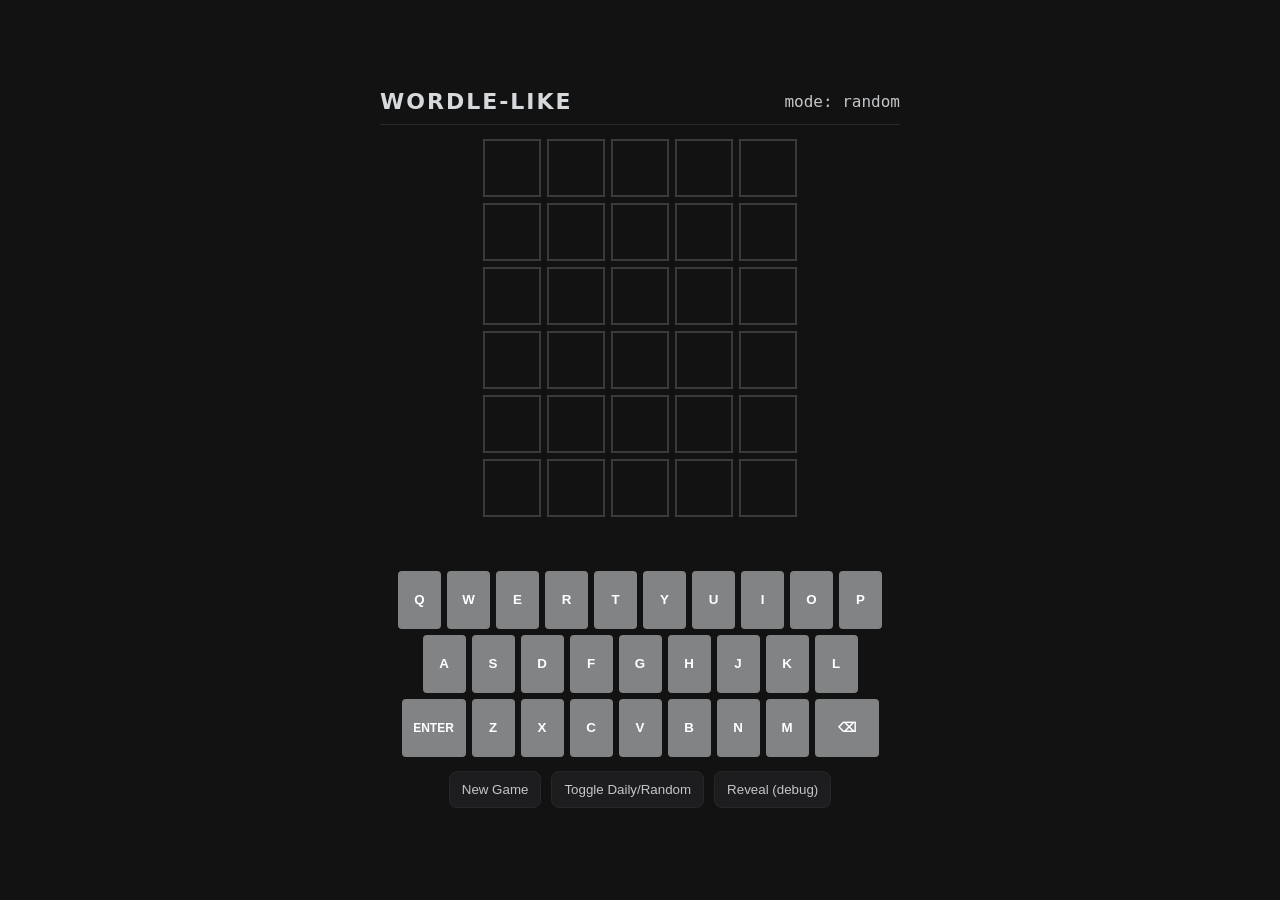
==== index.html @ 78c4af7f "Create index.html" ====
<!doctype html>
<html lang="en">
<head>
  <meta charset="utf-8" />
  <meta name="viewport" content="width=device-width,initial-scale=1" />
  <title>Wordle-like</title>
  <style>
    :root{
      --bg:#121213;
      --fg:#d7dadc;
      --tile:#3a3a3c;
      --border:#3a3a3c;
      --good:#538d4e;
      --present:#b59f3b;
      --bad:#3a3a3c;
      --key:#818384;
      --keyText:#ffffff;
      --tileSize: 58px;
      --gap: 6px;
      font-family: system-ui, -apple-system, Segoe UI, Roboto, Arial, sans-serif;
    }
    body{
      margin:0; background:var(--bg); color:var(--fg);
      display:flex; min-height:100vh; align-items:center; justify-content:center;
    }
    .app{ width:min(520px, 96vw); padding:16px 12px 20px; }
    header{
      display:flex; align-items:center; justify-content:space-between;
      border-bottom:1px solid #2a2a2c; padding-bottom:10px; margin-bottom:14px;
    }
    h1{ margin:0; letter-spacing:2px; font-weight:800; font-size:22px; }
    .status{ min-height:26px; margin:10px 0 12px; text-align:center; font-weight:600; }
    .status.good{ color:#9be28f; }
    .status.bad{ color:#ff8f8f; }
    .grid{
      display:grid;
      grid-template-rows: repeat(6, var(--tileSize));
      gap: var(--gap);
      width: calc(5 * var(--tileSize) + 4 * var(--gap));
      margin: 0 auto 16px;
    }
    .row{
      display:grid;
      grid-template-columns: repeat(5, var(--tileSize));
      gap: var(--gap);
    }
    .tile{
      width:var(--tileSize); height:var(--tileSize);
      border:2px solid var(--border);
      display:flex; align-items:center; justify-content:center;
      font-size:32px; font-weight:800; text-transform:uppercase;
      user-select:none;
      box-sizing:border-box;
      background:transparent;
    }
    .tile.filled{ border-color:#565758; }
    .tile.reveal{
      animation: flip 500ms ease forwards;
      transform-style:preserve-3d;
    }
    @keyframes flip{
      0%{ transform: rotateX(0deg); }
      49%{ transform: rotateX(90deg); }
      50%{ transform: rotateX(90deg); }
      100%{ transform: rotateX(0deg); }
    }
    .tile.good{ background:var(--good); border-color:var(--good); }
    .tile.present{ background:var(--present); border-color:var(--present); }
    .tile.bad{ background:var(--bad); border-color:var(--bad); }
    .shake{ animation: shake 350ms ease; }
    @keyframes shake{
      0%,100%{ transform: translateX(0); }
      20%{ transform: translateX(-6px); }
      40%{ transform: translateX(6px); }
      60%{ transform: translateX(-4px); }
      80%{ transform: translateX(4px); }
    }

    .keyboard{ width:min(520px, 96vw); margin:0 auto; }
    .kb-row{ display:flex; gap:6px; justify-content:center; margin:6px 0; }
    button.key{
      background:var(--key); color:var(--keyText);
      border:none; border-radius:4px;
      height:58px; padding:0 10px;
      font-weight:700; cursor:pointer; user-select:none;
      text-transform:uppercase;
    }
    button.key.small{ font-size:12px; }
    button.key.wide{ min-width:64px; }
    button.key.letter{ width:43px; }
    button.key.good{ background:var(--good); }
    button.key.present{ background:var(--present); }
    button.key.bad{ background:#565758; }
    .footer{
      margin-top:14px; display:flex; justify-content:center; gap:10px; flex-wrap:wrap;
      opacity:.9; font-size:13px;
    }
    .footer button{
      background:#1f1f21; color:var(--fg);
      border:1px solid #2a2a2c; border-radius:8px;
      padding:10px 12px; cursor:pointer;
    }
    .footer button:hover{ border-color:#3a3a3c; }
    .mono{ font-family: ui-monospace, SFMono-Regular, Menlo, Monaco, Consolas, monospace; opacity:.9; }
  </style>
</head>
<body>
  <div class="app">
    <header>
      <h1>WORDLE-LIKE</h1>
      <div class="mono" id="modeLabel">mode: random</div>
    </header>

    <div class="grid" id="grid"></div>
    <div class="status" id="status"></div>

    <div class="keyboard" id="keyboard"></div>

    <div class="footer">
      <button id="newGameBtn">New Game</button>
      <button id="toggleModeBtn">Toggle Daily/Random</button>
      <button id="revealBtn">Reveal (debug)</button>
    </div>
  </div>

  <script>
    /***********************
     * CONFIG / WORD LIST
     ***********************/
    // Keep this small for demo. Replace with your own list.
    const ANSWERS = [
      "crane","slate","trace","adore","brave","cider","flame","grind","honey","ivory",
      "joker","knock","lemon","mango","nerdy","ocean","pride","quart","risky","sugar",
      "tiger","upper","vivid","waltz","xenon","yacht","zesty","eagle","piano","spice",
      "couch","cabin","toast","sheep","route","storm","badge","medal","crown","shark"
    ];
    // Allowed guesses (answers + extras). For real Wordle-likes, use a bigger list.
    const ALLOWED = new Set([...ANSWERS, "stare","raise","arise","irate","ratio","tears","rates","stale","react","later"]);

    const ROWS = 6, COLS = 5;

    /***********************
     * STATE
     ***********************/
    let mode = "random"; // "daily" or "random"
    let answer = "";
    let row = 0;
    let col = 0;
    let board = Array.from({length: ROWS}, () => Array(COLS).fill(""));
    let locked = false;
    let keyState = {}; // letter -> "good" | "present" | "bad"

    const gridEl = document.getElementById("grid");
    const statusEl = document.getElementById("status");
    const keyboardEl = document.getElementById("keyboard");
    const modeLabelEl = document.getElementById("modeLabel");

    /***********************
     * UTIL
     ***********************/
    function setStatus(msg, kind=""){
      statusEl.textContent = msg;
      statusEl.className = "status" + (kind ? ` ${kind}` : "");
    }

    function todayKey(){
      // Simple “daily” seed based on local date
      const d = new Date();
      const yyyy = d.getFullYear();
      const mm = String(d.getMonth()+1).padStart(2,"0");
      const dd = String(d.getDate()).padStart(2,"0");
      return `${yyyy}-${mm}-${dd}`;
    }

    function seededIndex(seedStr, mod){
      // Deterministic hash -> [0, mod)
      let h = 2166136261;
      for (let i=0;i<seedStr.length;i++){
        h ^= seedStr.charCodeAt(i);
        h = Math.imul(h, 16777619);
      }
      h >>>= 0;
      return h % mod;
    }

    function pickAnswer(){
      if (mode === "daily"){
        const idx = seededIndex(todayKey(), ANSWERS.length);
        return ANSWERS[idx];
      }
      const idx = Math.floor(Math.random() * ANSWERS.length);
      return ANSWERS[idx];
    }

    function priorityRank(state){
      // higher wins when updating keyboard colors
      return state === "good" ? 3 : state === "present" ? 2 : state === "bad" ? 1 : 0;
    }

    /***********************
     * RENDER
     ***********************/
    function buildGrid(){
      gridEl.innerHTML = "";
      for (let r=0;r<ROWS;r++){
        const rowEl = document.createElement("div");
        rowEl.className = "row";
        rowEl.dataset.r = r;
        for (let c=0;c<COLS;c++){
          const t = document.createElement("div");
          t.className = "tile";
          t.dataset.r = r;
          t.dataset.c = c;
          t.textContent = "";
          rowEl.appendChild(t);
        }
        gridEl.appendChild(rowEl);
      }
    }

    function buildKeyboard(){
      keyboardEl.innerHTML = "";
      const rows = [
        ["q","w","e","r","t","y","u","i","o","p"],
        ["a","s","d","f","g","h","j","k","l"],
        ["enter","z","x","c","v","b","n","m","back"]
      ];

      rows.forEach((letters, i) => {
        const rowEl = document.createElement("div");
        rowEl.className = "kb-row";
        letters.forEach(k => {
          const btn = document.createElement("button");
          btn.className = "key";
          btn.dataset.key = k;

          if (k === "enter"){
            btn.textContent = "Enter";
            btn.classList.add("wide","small");
          } else if (k === "back"){
            btn.textContent = "⌫";
            btn.classList.add("wide");
          } else {
            btn.textContent = k;
            btn.classList.add("letter");
          }

          btn.addEventListener("click", () => handleKey(k));
          rowEl.appendChild(btn);
        });
        keyboardEl.appendChild(rowEl);
      });
    }

    function paintBoard(){
      for (let r=0;r<ROWS;r++){
        for (let c=0;c<COLS;c++){
          const tile = gridEl.querySelector(`.tile[data-r="${r}"][data-c="${c}"]`);
          tile.textContent = board[r][c];
          tile.classList.toggle("filled", !!board[r][c]);
          // Don’t wipe reveal colors here; reveal applies classes directly.
          if (r > row) {
            tile.classList.remove("good","present","bad","reveal");
          }
        }
      }
      paintKeyboard();
    }

    function paintKeyboard(){
      const btns = keyboardEl.querySelectorAll("button.key");
      btns.forEach(b => {
        const k = b.dataset.key;
        if (k.length === 1){
          b.classList.remove("good","present","bad");
          const st = keyState[k];
          if (st) b.classList.add(st);
        }
      });
    }

    function shakeRow(r){
      const rowEl = gridEl.querySelector(`.row[data-r="${r}"]`);
      rowEl.classList.add("shake");
      setTimeout(() => rowEl.classList.remove("shake"), 380);
    }

    /***********************
     * GAME LOGIC (WORDLE FEEDBACK)
     ***********************/
    function scoreGuess(guess, ans){
      // Returns array of "good" | "present" | "bad" per letter.
      // Correct handling of duplicates:
      // 1) mark greens, remove from counts
      // 2) mark yellows if remaining count exists
      const result = Array(COLS).fill("bad");
      const counts = {};
      for (let i=0;i<COLS;i++){
        const ch = ans[i];
        counts[ch] = (counts[ch] || 0) + 1;
      }
      // greens
      for (let i=0;i<COLS;i++){
        if (guess[i] === ans[i]){
          result[i] = "good";
          counts[guess[i]] -= 1;
        }
      }
      // yellows
      for (let i=0;i<COLS;i++){
        if (result[i] === "good") continue;
        const ch = guess[i];
        if (counts[ch] > 0){
          result[i] = "present";
          counts[ch] -= 1;
        }
      }
      return result;
    }

    async function revealRow(r, states){
      locked = true;
      for (let c=0;c<COLS;c++){
        const tile = gridEl.querySelector(`.tile[data-r="${r}"][data-c="${c}"]`);
        tile.classList.add("reveal");
        // delay mid-flip before applying color
        await new Promise(res => setTimeout(res, 220));
        tile.classList.remove("good","present","bad");
        tile.classList.add(states[c]);
        // update keyboard state
        const ch = board[r][c].toLowerCase();
        const prev = keyState[ch];
        if (priorityRank(states[c]) > priorityRank(prev)) keyState[ch] = states[c];
        paintKeyboard();
        await new Promise(res => setTimeout(res, 280));
        tile.classList.remove("reveal");
      }
      locked = false;
    }

    function currentGuess(){
      return board[row].join("").toLowerCase();
    }

    async function submit(){
      if (locked) return;
      if (col < COLS){
        setStatus("Not enough letters", "bad");
        shakeRow(row);
        return;
      }
      const guess = currentGuess();
      if (!ALLOWED.has(guess)){
        setStatus("Not in word list", "bad");
        shakeRow(row);
        return;
      }

      setStatus("");
      const states = scoreGuess(guess, answer);
      await revealRow(row, states);

      if (guess === answer){
        setStatus("Nice. You got it ✅", "good");
        locked = true;
        return;
      }

      row++;
      col = 0;

      if (row >= ROWS){
        setStatus(`Out of guesses. Answer: ${answer.toUpperCase()}`, "bad");
        locked = true;
      }
    }

    function typeLetter(ch){
      if (locked) return;
      if (row >= ROWS) return;
      if (col >= COLS) return;
      board[row][col] = ch.toUpperCase();
      col++;
      paintBoard();
      setStatus("");
    }

    function backspace(){
      if (locked) return;
      if (col <= 0) return;
      col--;
      board[row][col] = "";
      paintBoard();
      setStatus("");
    }

    function handleKey(k){
      if (k === "enter") return submit();
      if (k === "back") return backspace();
      if (/^[a-z]$/.test(k)) return typeLetter(k);
    }

    function onKeyDown(e){
      if (e.key === "Enter") return handleKey("enter");
      if (e.key === "Backspace") return handleKey("back");
      const k = e.key.toLowerCase();
      if (/^[a-z]$/.test(k)) handleKey(k);
    }

    /***********************
     * NEW GAME
     ***********************/
    function newGame(){
      answer = pickAnswer();
      row = 0; col = 0;
      board = Array.from({length: ROWS}, () => Array(COLS).fill(""));
      keyState = {};
      locked = false;
      setStatus("");
      modeLabelEl.textContent = `mode: ${mode}`;
      buildGrid();
      paintBoard();
      paintKeyboard();
      // console.log("ANSWER:", answer); // uncomment for debugging
    }

    /***********************
     * WIRES
     ***********************/
    document.getElementById("newGameBtn").addEventListener("click", newGame);
    document.getElementById("toggleModeBtn").addEventListener("click", () => {
      mode = (mode === "random") ? "daily" : "random";
      newGame();
    });
    document.getElementById("revealBtn").addEventListener("click", () => {
      setStatus(`Answer: ${answer.toUpperCase()}`, "bad");
    });
    window.addEventListener("keydown", onKeyDown);

    // init
    buildGrid();
    buildKeyboard();
    newGame();
  </script>
</body>
</html>
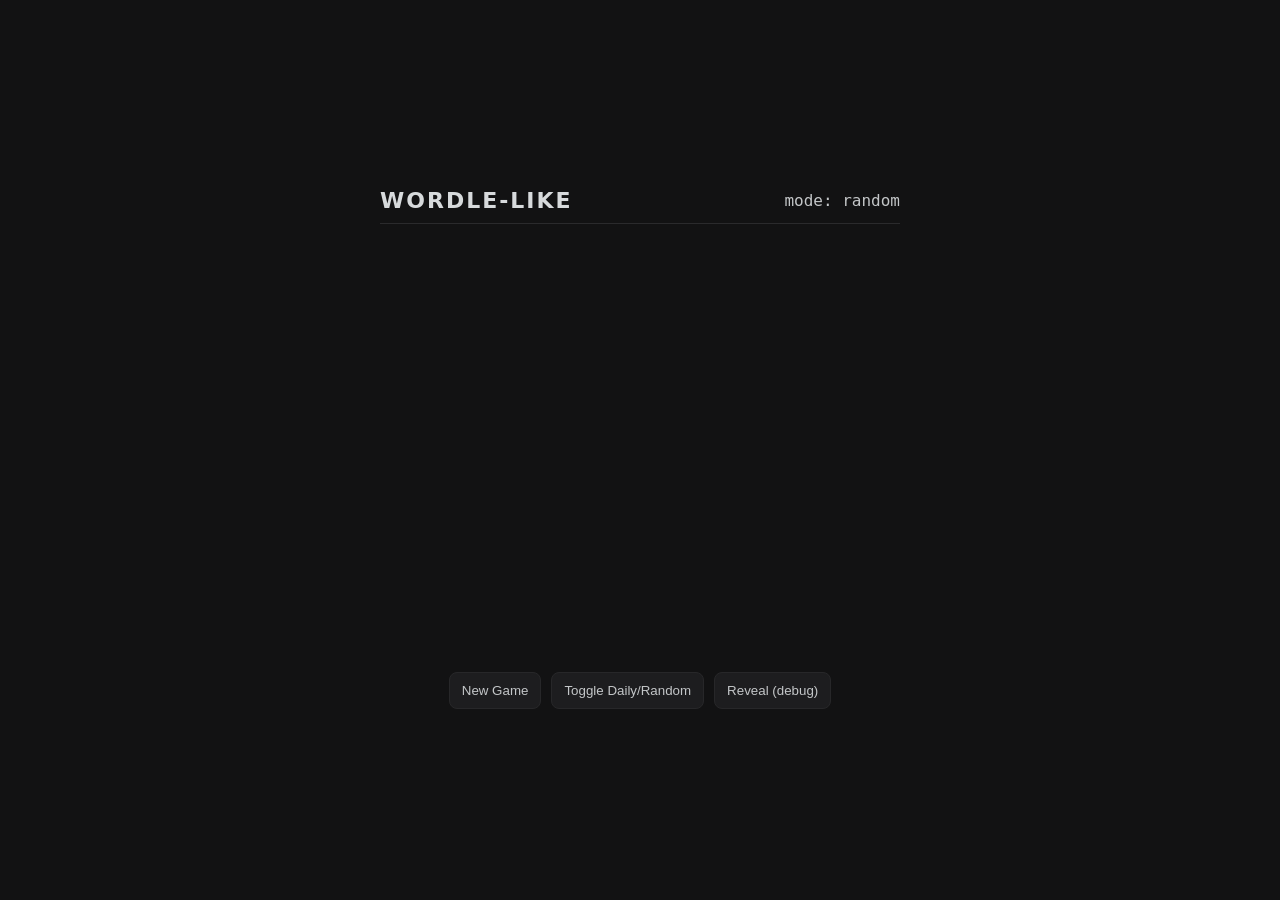
==== commit 39cc3250: "Update index.html" ====
--- a/index.html
+++ b/index.html
@@ -123,17 +123,11 @@
     </div>
   </div>
 
-  <script>
-    /***********************
-     * CONFIG / WORD LIST
-     ***********************/
-    // Keep this small for demo. Replace with your own list.
-    const ANSWERS = [
-      "crane","slate","trace","adore","brave","cider","flame","grind","honey","ivory",
-      "joker","knock","lemon","mango","nerdy","ocean","pride","quart","risky","sugar",
-      "tiger","upper","vivid","waltz","xenon","yacht","zesty","eagle","piano","spice",
-      "couch","cabin","toast","sheep","route","storm","badge","medal","crown","shark"
-    ];
+  <script type="module">
+import { ANSWERS, ALLOWED } from "./words.txt";
+
+
+const ALLOWED_SET = new Set(ALLOWED);
     // Allowed guesses (answers + extras). For real Wordle-likes, use a bigger list.
     const ALLOWED = new Set([...ANSWERS, "stare","raise","arise","irate","ratio","tears","rates","stale","react","later"]);
 
@@ -142,7 +136,7 @@
     /***********************
      * STATE
      ***********************/
-    let mode = "random"; // "daily" or "random"
+    let mode = "daily"; // "daily" or "random"
     let answer = "";
     let row = 0;
     let col = 0;
